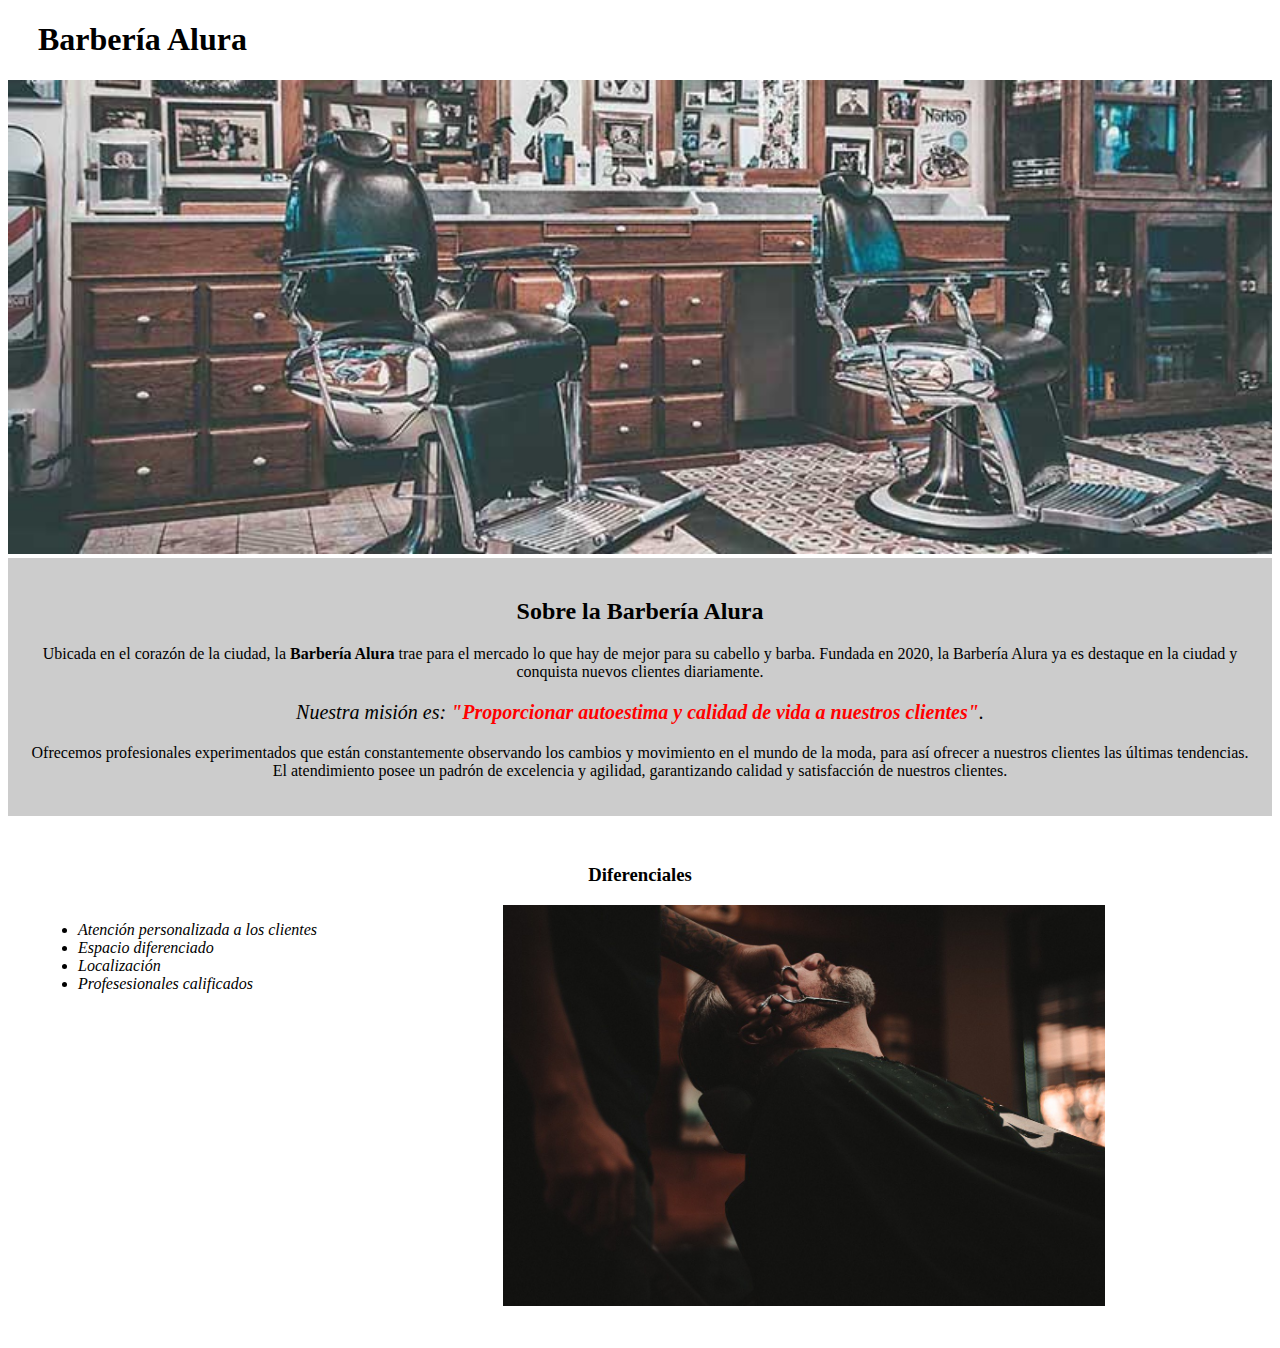
==== index.html @ 19027ecb "se agrega proyecto de practica sobre una barberia" ====
<!DOCTYPE html>

<html lang="es">
    
    <head>

        <meta charset="UTF-8"> 
        <title>Barbería Alura</title>
        <link rel="stylesheet" href="style-home.css">
    
    </head>

    <body>

        <header>
            <h1 class="titulo-principal">Barbería Alura</h1>
        </header>

        <img id="banner" src="banner/banner.jpg">
        
        <div class="principal">

            <h2 class="titulo-centralizado">Sobre la Barbería Alura</h2>

            <p>Ubicada en el corazón de la ciudad, la <strong>Barbería Alura</strong> trae para el mercado lo que hay de mejor para su cabello y barba. Fundada en 2020, la Barbería Alura ya es destaque en la ciudad y conquista nuevos clientes diariamente.</p>

            <p id="mision"><em>Nuestra misión es: <strong>"Proporcionar autoestima y calidad de vida a nuestros clientes"</strong>.</em></p>

            <p>Ofrecemos profesionales experimentados que están constantemente observando los cambios y movimiento en el mundo de la moda, para así ofrecer a nuestros clientes las últimas tendencias. El atendimiento posee un padrón de excelencia y agilidad, garantizando calidad y satisfacción de nuestros clientes.</p> 

        </div>

        <div class="diferenciales">

            <h3 class="titulo-centralizado">Diferenciales</h3>
        
            <ul>
                <li class="items">Atención personalizada a los clientes</li>
                <li class="items">Espacio diferenciado</li>
                <li class="items">Localización</li>
                <li class="items">Profesesionales calificados</li>
            </ul>

            <img src="diferenciales/diferenciales.jpg" class="imagenDiferenciales">

        </div>
        
        
    </body>
</html>
---- style-home.css ----
.titulo-principal{
    padding-left: 30px;
}

#banner{
    width:100%;
}

.principal{
    background: #CCCCCC;
    padding: 20px;
}

.titulo-centralizado{
    text-align: center;
}

p{
    text-align: center;
}

em strong{
    color:red;
}

#mision{
    font-size: 20px;
}

.diferenciales{
    background: #FFFFFF;
    padding: 30px;
}

.items{
    font-style: italic;
}

ul{
    display: inline-block;
    vertical-align: top;
    width: 20%;
    margin-right: 15%;
}

.imagenDiferenciales{
    width: 50%;
}
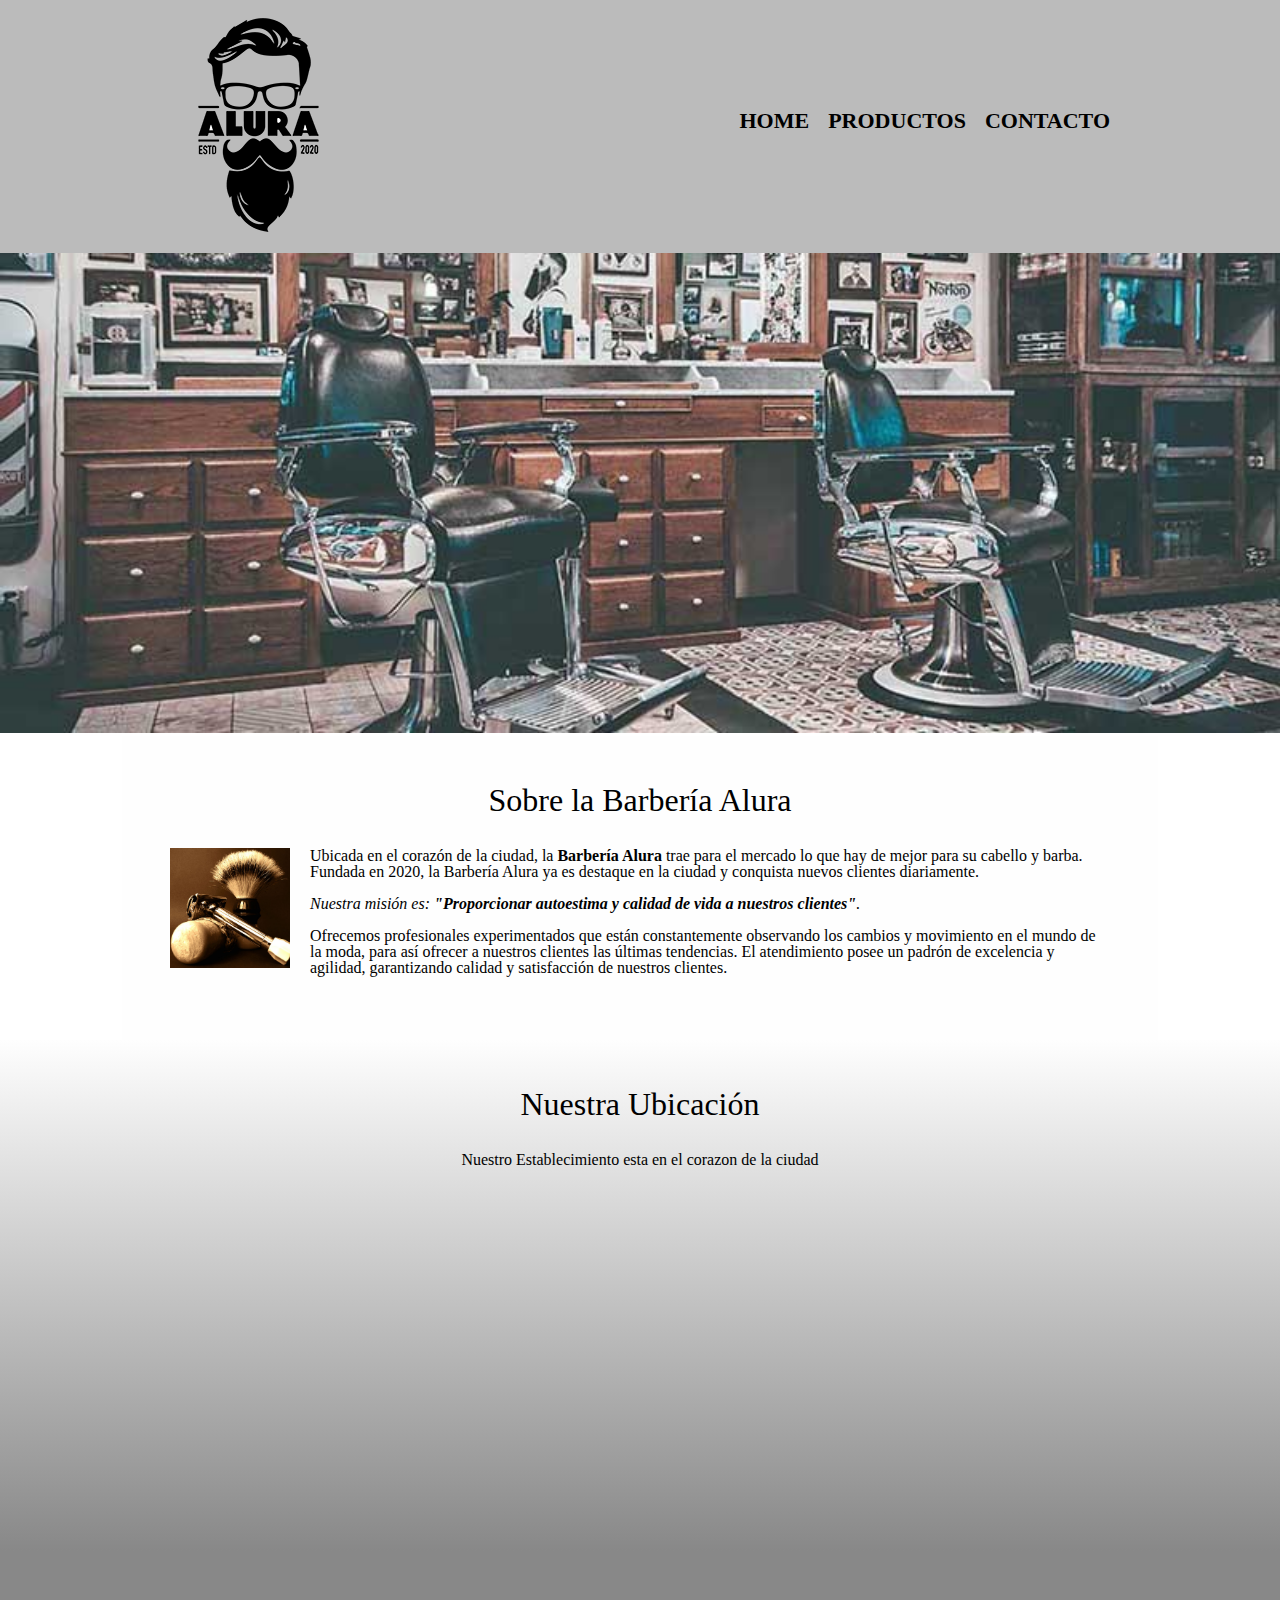
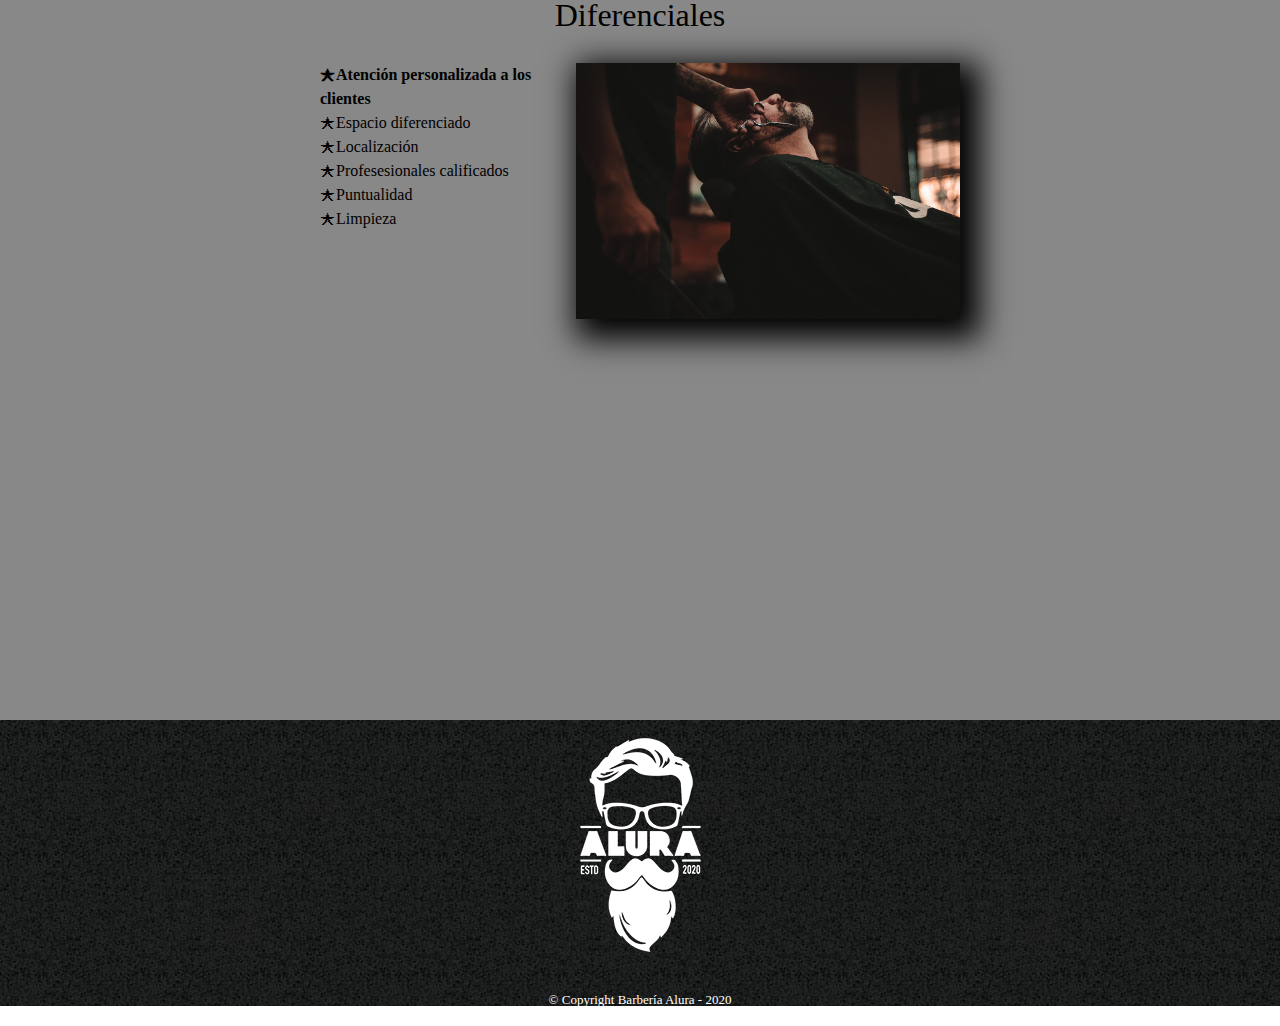
==== commit 7875b8fb: "se realizo media queries a la pagina principal" ====
--- a/index.html
+++ b/index.html
@@ -3,48 +3,80 @@
 <html lang="es">
     
     <head>
-
         <meta charset="UTF-8"> 
+        <meta name="viewport" content="width=device-width">
         <title>Barbería Alura</title>
-        <link rel="stylesheet" href="style-home.css">
-    
+        <link rel="stylesheet" href="style.css">
+        <link rel="stylesheet" href="reset.css">
+        <link href="https://fonts.googleapis.com/css2?family=Montserrat:ital,wght@1,900&display=swap" rel="stylesheet">
     </head>
 
     <body>
 
         <header>
-            <h1 class="titulo-principal">Barbería Alura</h1>
+            <div class="caja">
+                <h1><img src="imagenes/logo.png"></h1>
+                <nav>
+                    <ul>
+                        <li><a href="index.html">Home</a></li>
+                        <li><a href="productos.html">Productos</a></li>
+                        <li><a href="contacto.html">Contacto</a></li>
+                    </ul>
+                </nav>
+            </div>
         </header>
 
-        <img id="banner" src="banner/banner.jpg">
-        
-        <div class="principal">
+        <img class="banner" src="banner/banner.jpg">
+        <main>
+            <section class="principal">
 
-            <h2 class="titulo-centralizado">Sobre la Barbería Alura</h2>
+                <h2 class="titulo__principal">Sobre la Barbería Alura</h2>
 
-            <p>Ubicada en el corazón de la ciudad, la <strong>Barbería Alura</strong> trae para el mercado lo que hay de mejor para su cabello y barba. Fundada en 2020, la Barbería Alura ya es destaque en la ciudad y conquista nuevos clientes diariamente.</p>
+                <img class="utensilios" src="imagenes/utensilios[1].jpg" alt="Utensilios de un Barbero">
 
-            <p id="mision"><em>Nuestra misión es: <strong>"Proporcionar autoestima y calidad de vida a nuestros clientes"</strong>.</em></p>
+                <p>Ubicada en el corazón de la ciudad, la <strong>Barbería Alura</strong> trae para el mercado lo que hay de mejor para su cabello y barba. Fundada en 2020, la Barbería Alura ya es destaque en la ciudad y conquista nuevos clientes diariamente.</p>
 
-            <p>Ofrecemos profesionales experimentados que están constantemente observando los cambios y movimiento en el mundo de la moda, para así ofrecer a nuestros clientes las últimas tendencias. El atendimiento posee un padrón de excelencia y agilidad, garantizando calidad y satisfacción de nuestros clientes.</p> 
+                <p id="mision"><em>Nuestra misión es: <strong>"Proporcionar autoestima y calidad de vida a nuestros clientes"</strong>.</em></p>
 
-        </div>
+                <p>Ofrecemos profesionales experimentados que están constantemente observando los cambios y movimiento en el mundo de la moda, para así ofrecer a nuestros clientes las últimas tendencias. El atendimiento posee un padrón de excelencia y agilidad, garantizando calidad y satisfacción de nuestros clientes.</p> 
 
-        <div class="diferenciales">
+            </section>
 
-            <h3 class="titulo-centralizado">Diferenciales</h3>
-        
-            <ul>
-                <li class="items">Atención personalizada a los clientes</li>
-                <li class="items">Espacio diferenciado</li>
-                <li class="items">Localización</li>
-                <li class="items">Profesesionales calificados</li>
-            </ul>
+            <section class="mapa">
+                <h3 class="titulo__principal">Nuestra Ubicación</h3>
+                <p>Nuestro Establecimiento esta en el corazon de la ciudad</p>
+                <div class="mapa__contenido">
+                    <iframe src="https://www.google.com/maps/embed?pb=!1m18!1m12!1m3!1d3596.065513339618!2d-100.24668888593212!3d25.66912291869308!2m3!1f0!2f0!3f0!3m2!1i1024!2i768!4f13.1!3m3!1m2!1s0x8662c019f7a4c8d7%3A0xbf478dc0c2c5944d!2sEstadio%20BBVA%20Bancomer!5e0!3m2!1ses!2smx!4v1648750704404!5m2!1ses!2smx" width="100%" height="300" style="border:0;" allowfullscreen="" loading="lazy" referrerpolicy="no-referrer-when-downgrade"></iframe>
+                </div>
+                
+            </section>
 
-            <img src="diferenciales/diferenciales.jpg" class="imagenDiferenciales">
+            <section class="diferenciales">
 
-        </div>
-        
-        
+                    <h3 class="titulo__principal">Diferenciales</h3>
+
+                    <div class="contenido__diferenciales">
+                        <ul class="lista__diferenciales">
+                            <li class="items">Atención personalizada a los clientes</li>
+                            <li class="items">Espacio diferenciado</li>
+                            <li class="items">Localización</li>
+                            <li class="items">Profesesionales calificados</li>
+                            <li class="items">Puntualidad</li>
+                            <li class="items">Limpieza</li>
+                        </ul><img src="diferenciales/diferenciales.jpg" class="imagenDiferenciales">
+                    </div>
+                    <div class="video">
+                        <iframe width="100%" height="315" src="https://www.youtube.com/embed/wcVVXUV0YUY" title="YouTube video player" frameborder="0" allow="accelerometer; autoplay; clipboard-write; encrypted-media; gyroscope; picture-in-picture" allowfullscreen></iframe>
+                    </div>
+            </section>
+            
+
+        </main>
+
+        <footer>
+            <img src="imagenes/logo-blanco.png">
+            <p class="copyright">&copy Copyright Barbería Alura - 2020</p>
+        </footer>
+    
     </body>
 </html>--- a/style.css
+++ b/style.css
@@ -0,0 +1,283 @@
+body {
+    font-family: 'Montserrat', serif;
+}
+
+
+header {
+    background-color: #BBBBBB;
+    padding: 20px 0;
+}
+
+.caja{
+    width: 940px;
+    position: relative;
+    margin: 0 auto;
+}
+
+nav{
+    position: absolute;
+    top:110px;
+    right: 0;
+}
+
+nav li{
+    display: inline;
+    margin: 0 0 0 15px;
+}
+
+nav a{
+    text-transform: uppercase;
+    color: #000000;
+    font-weight: bold;
+    font-size: 22px;
+    text-decoration: none;
+}
+
+nav a:hover{
+    color: #c78c19;
+    text-decoration: underline;
+}
+
+.productos{
+    width: 970px;
+    margin: 0 auto;
+    padding: 30px;
+}
+
+
+.productos li{
+    display: inline-block;
+    text-align: center;
+    width: 30%;
+    vertical-align: top;
+    margin: 0 1%;
+    padding: 30px 20px;
+    box-sizing: border-box;
+    border: 2px solid #000000;
+    border-radius: 10px;
+    
+}
+
+.productos li:hover{
+    border-color:#c78c19;
+}
+
+.productos li:active{
+    border-color:#088c19;
+}
+
+.productos h2{
+    font-size: 22px;
+    font-weight: bold;
+}
+
+.productos li:hover h2{
+    font-size: 25px;
+}
+
+.producto-descripcion{
+    font-size: 14px;
+}
+
+.producto-precio{
+    font-size: 20px;
+    font-weight: bold;
+    margin-top:10px;
+    
+}
+
+
+
+footer{
+    margin-top: 30px;
+    text-align: center;
+    background: url(imagenes/bg.jpg);
+    padding:40px;
+}
+
+.copyright{
+    color:#FFFFFF;
+    font-size: 13px;
+    margin:20px;
+}
+
+/*Contacto*/
+
+
+
+form {
+    margin: 40px 0;
+}
+form label, form legend{
+    display: block;
+    font-size: 20px;
+    margin: 0 0 10px;
+}
+
+.input-padron{
+    display: block;
+    margin: 0 0 20px;
+    padding: 10px 25px;
+    width: 50%;
+}
+
+.checkbox {
+    margin:20px 0;
+
+}
+
+.enviar {
+    width: 40%;
+    padding: 15px 0;
+    font-size: 18px;
+    font-weight: bold;
+    color: white;
+    background: orange;
+    border: none;
+    border-radius: 8px;
+    transition: 1s all;
+    cursor: pointer;
+}
+
+.enviar:hover {
+    background: darkorange;
+    transform: scale(1.1);
+    
+
+}
+
+table {
+    margin: 40px 40px;
+}
+
+thead {
+    background: #555555;
+    color: white;
+    font-weight: bold;
+}
+
+td, th {
+    border: 1px solid #000000;
+    padding: 8px 15px;
+}
+
+/*css para home*/
+
+.banner {
+    width: 100%;
+}
+
+.principal {
+    padding: 3em;
+    background: #fefefe;
+    width: 940px;
+    margin: 0 auto;
+}
+
+
+.titulo__principal {
+    text-align: center;
+    font-size: 2em;
+    margin: 0 0 1em;
+    clear: left;
+}
+
+
+
+
+.principal p {
+    margin: 0 0 1em;
+}
+
+.principal strong {
+    font-weight:bold;
+}
+
+.principal em {
+    font-style: italic;
+}
+
+.utensilios {
+    width: 120px;
+    float: left;
+    margin: 0 20px 20px 0;
+}
+
+.mapa {
+    padding: 3em 0;
+    background: linear-gradient(#fefefe, #888888);
+}
+
+.mapa p {
+    margin: 0 0 2em;
+    text-align: center;
+}
+
+.mapa__contenido {
+    width: 940px;
+    margin: 0 auto;
+}
+
+.diferenciales {
+    padding: 3em 0;
+    background: #888888;
+}
+
+.contenido__diferenciales {
+    width: 640px;
+    margin: 0 auto;
+}
+
+.lista__diferenciales {
+    display: inline-block;
+    width: 40%;
+    vertical-align: top;
+}
+
+
+
+.imagenDiferenciales {
+    width: 60%;
+    transition: 400ms;
+    box-shadow: 10px 10px 30px 10px #000000;
+}
+
+.imagenDiferenciales:hover {
+    opacity: 0.3;
+}
+
+.items {
+    line-height: 1.5;
+}
+
+.items:before {
+    content: '🟉';
+}
+
+.items:first-child {
+    font-weight: bold;
+}
+
+.video {
+    width: 560px;
+    margin: 1em auto;
+}
+
+/*media*/
+
+@media screen and (max-width:480px) {
+    h1{
+        text-align: center;
+    }
+
+    nav {
+        position: static;
+    }
+    .caja, .principal, .mapa__contenido, .contenido__diferenciales, .video {
+        width: auto;
+    }
+
+    .lista__diferenciales, .imagenDiferenciales {
+        width: 100%;
+    }
+}